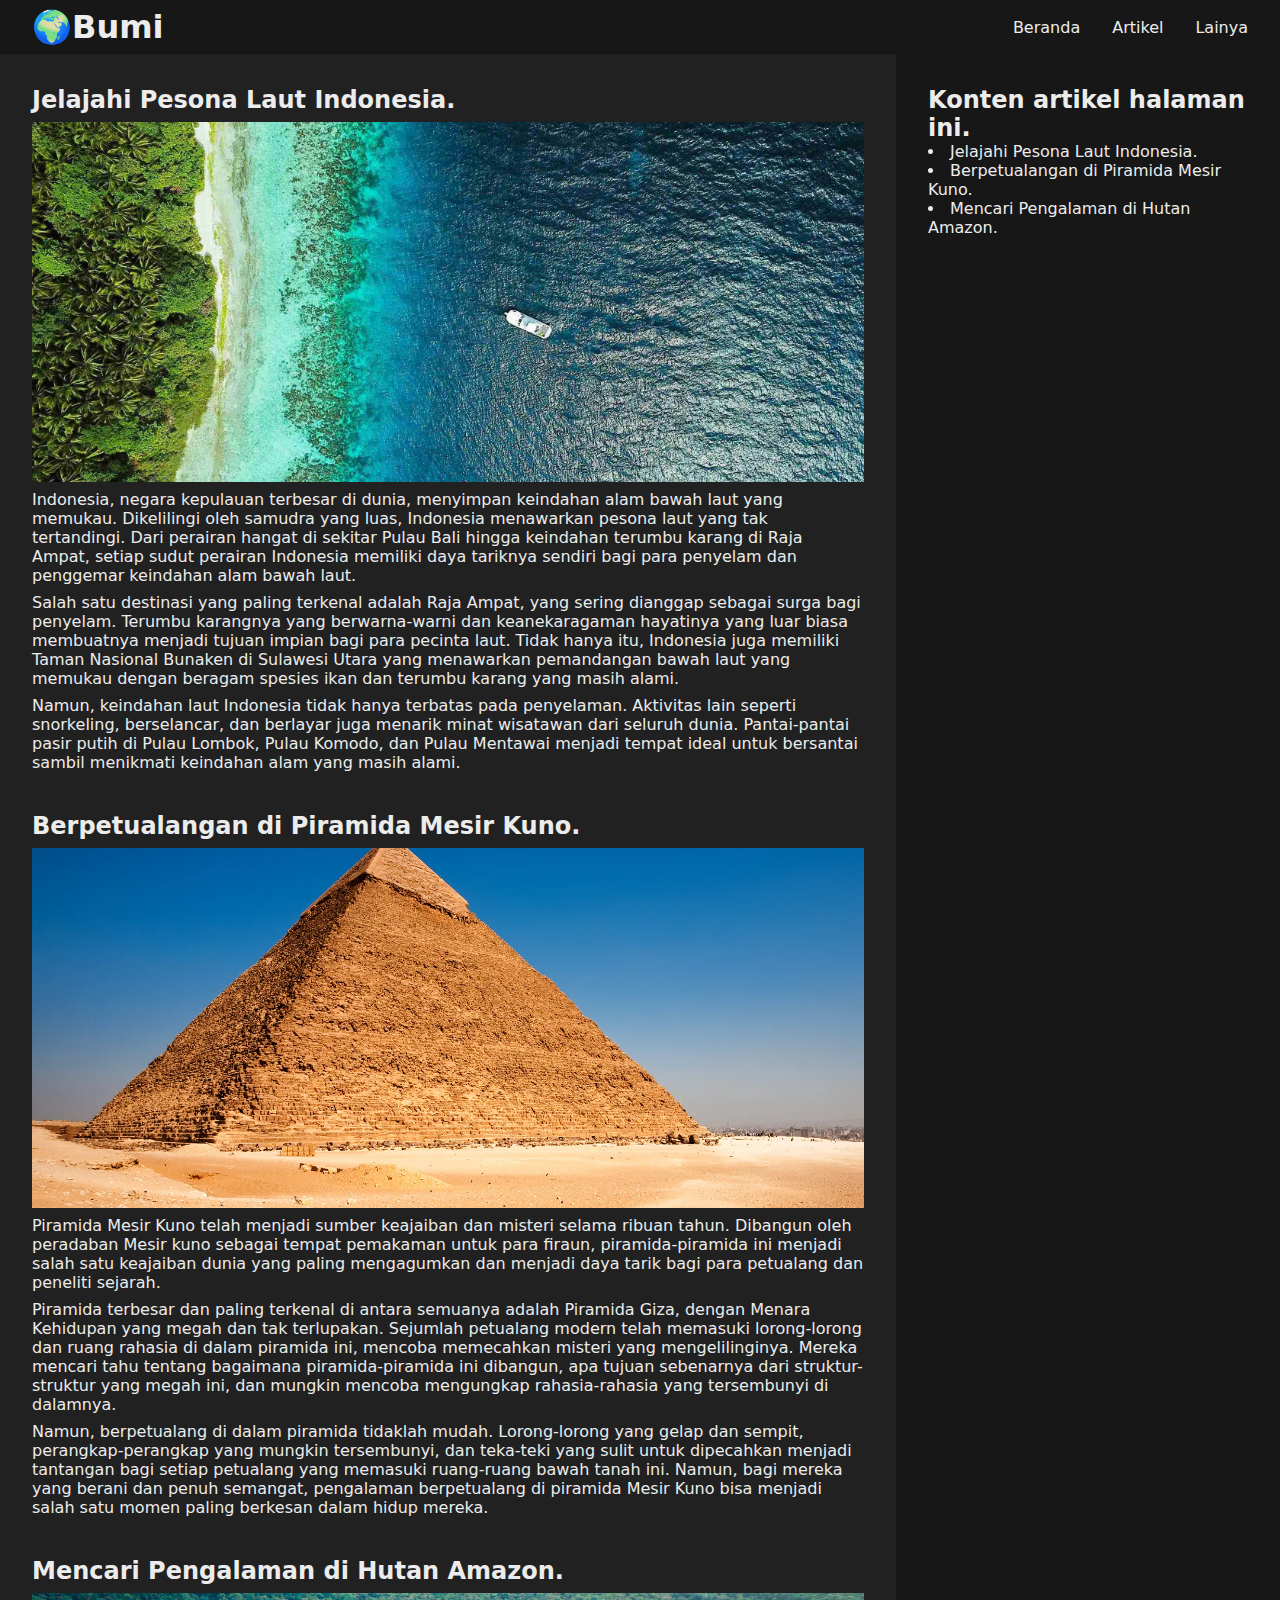
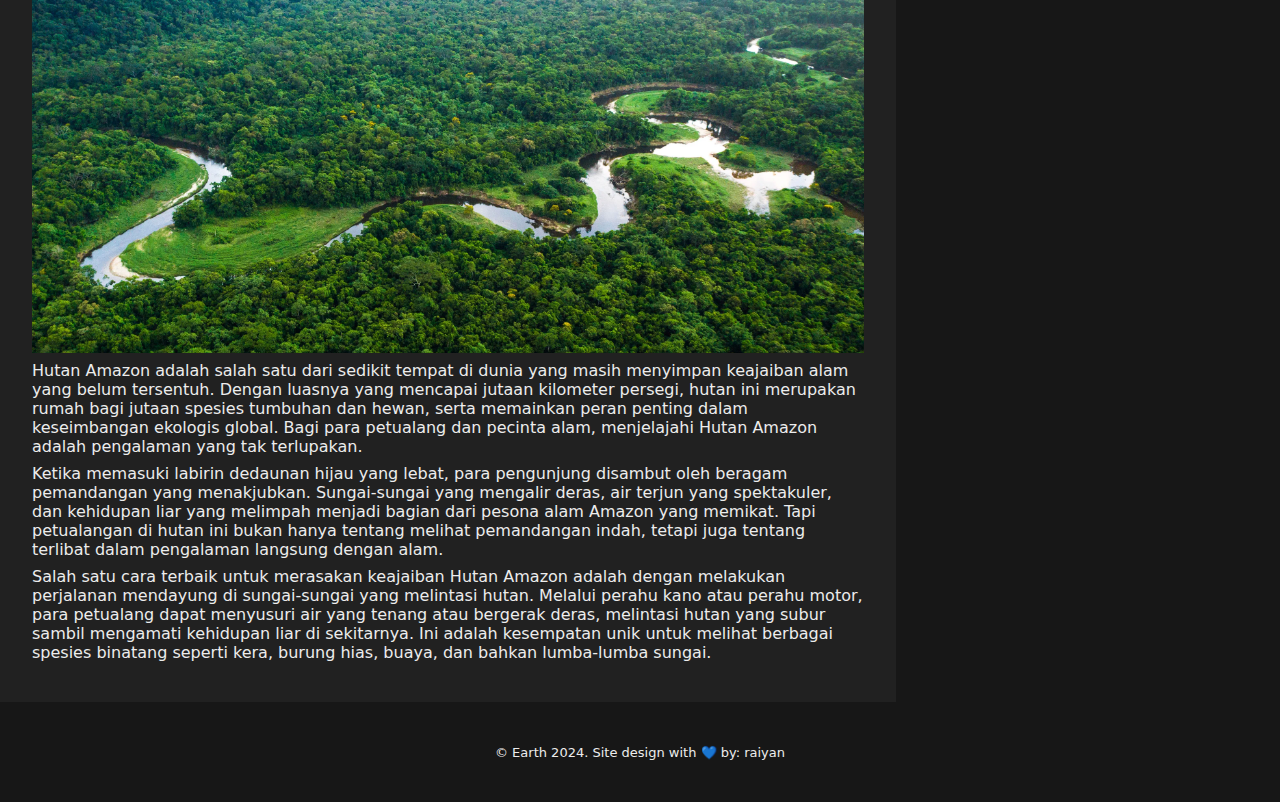
==== artikel/index.html @ 36d03cd4 "update" ====
<!DOCTYPE html>
<html lang="id">
  <head>
    <meta charset="UTF-8" />
    <meta name="viewport" content="width=device-width, initial-scale=1.0" />
    <title>Dasar Pemograman Web</title>
    <link rel="stylesheet" href="../assets/style/style.css" />
  </head>
  <body>
    <header>
      <h1>🌍Bumi</h1>
      <nav>
        <ul>
          <li><a href="/">Beranda</a></li>
          <li><a href="/artikel/">Artikel</a></li>
          <li class="dropdown">
            <button onclick="toggleDropdown()">Lainya</button>
            <div class="dropdown-content" id="myDropdown">
              <a href="/tentang/">Tentang</a>
              <a href="/kontak/">Kontak</a>
            </div>
          </li>
        </ul>
      </nav>
    </header>
    <main>
      <div id="content">
        <article id="#indonesia">
          <h2>Jelajahi Pesona Laut Indonesia.</h2>
          <img src="../assets/img/bg1.jpg" alt="Laut indonesia" />
          <p>
            Indonesia, negara kepulauan terbesar di dunia, menyimpan keindahan
            alam bawah laut yang memukau. Dikelilingi oleh samudra yang luas,
            Indonesia menawarkan pesona laut yang tak tertandingi. Dari perairan
            hangat di sekitar Pulau Bali hingga keindahan terumbu karang di Raja
            Ampat, setiap sudut perairan Indonesia memiliki daya tariknya
            sendiri bagi para penyelam dan penggemar keindahan alam bawah laut.
          </p>
          <p>
            Salah satu destinasi yang paling terkenal adalah Raja Ampat, yang
            sering dianggap sebagai surga bagi penyelam. Terumbu karangnya yang
            berwarna-warni dan keanekaragaman hayatinya yang luar biasa
            membuatnya menjadi tujuan impian bagi para pecinta laut. Tidak hanya
            itu, Indonesia juga memiliki Taman Nasional Bunaken di Sulawesi
            Utara yang menawarkan pemandangan bawah laut yang memukau dengan
            beragam spesies ikan dan terumbu karang yang masih alami.
          </p>
          <p>
            Namun, keindahan laut Indonesia tidak hanya terbatas pada
            penyelaman. Aktivitas lain seperti snorkeling, berselancar, dan
            berlayar juga menarik minat wisatawan dari seluruh dunia.
            Pantai-pantai pasir putih di Pulau Lombok, Pulau Komodo, dan Pulau
            Mentawai menjadi tempat ideal untuk bersantai sambil menikmati
            keindahan alam yang masih alami.
          </p>
        </article>
        <article id="mesir">
          <h2>Berpetualangan di Piramida Mesir Kuno.</h2>
          <img src="../assets/img/bg3.webp" alt="" />
          <p>
            Piramida Mesir Kuno telah menjadi sumber keajaiban dan misteri
            selama ribuan tahun. Dibangun oleh peradaban Mesir kuno sebagai
            tempat pemakaman untuk para firaun, piramida-piramida ini menjadi
            salah satu keajaiban dunia yang paling mengagumkan dan menjadi daya
            tarik bagi para petualang dan peneliti sejarah.
          </p>
          <p>
            Piramida terbesar dan paling terkenal di antara semuanya adalah
            Piramida Giza, dengan Menara Kehidupan yang megah dan tak
            terlupakan. Sejumlah petualang modern telah memasuki lorong-lorong
            dan ruang rahasia di dalam piramida ini, mencoba memecahkan misteri
            yang mengelilinginya. Mereka mencari tahu tentang bagaimana
            piramida-piramida ini dibangun, apa tujuan sebenarnya dari
            struktur-struktur yang megah ini, dan mungkin mencoba mengungkap
            rahasia-rahasia yang tersembunyi di dalamnya.
          </p>
          <p>
            Namun, berpetualang di dalam piramida tidaklah mudah. Lorong-lorong
            yang gelap dan sempit, perangkap-perangkap yang mungkin tersembunyi,
            dan teka-teki yang sulit untuk dipecahkan menjadi tantangan bagi
            setiap petualang yang memasuki ruang-ruang bawah tanah ini. Namun,
            bagi mereka yang berani dan penuh semangat, pengalaman berpetualang
            di piramida Mesir Kuno bisa menjadi salah satu momen paling berkesan
            dalam hidup mereka.
          </p>
        </article>
        <article id="brazil">
          <h2>Mencari Pengalaman di Hutan Amazon.</h2>
          <img src="../assets/img/bg2.webp" alt="" />
          <p>
            Hutan Amazon adalah salah satu dari sedikit tempat di dunia yang
            masih menyimpan keajaiban alam yang belum tersentuh. Dengan luasnya
            yang mencapai jutaan kilometer persegi, hutan ini merupakan rumah
            bagi jutaan spesies tumbuhan dan hewan, serta memainkan peran
            penting dalam keseimbangan ekologis global. Bagi para petualang dan
            pecinta alam, menjelajahi Hutan Amazon adalah pengalaman yang tak
            terlupakan.
          </p>
          <p>
            Ketika memasuki labirin dedaunan hijau yang lebat, para pengunjung
            disambut oleh beragam pemandangan yang menakjubkan. Sungai-sungai
            yang mengalir deras, air terjun yang spektakuler, dan kehidupan liar
            yang melimpah menjadi bagian dari pesona alam Amazon yang memikat.
            Tapi petualangan di hutan ini bukan hanya tentang melihat
            pemandangan indah, tetapi juga tentang terlibat dalam pengalaman
            langsung dengan alam.
          </p>
          <p>
            Salah satu cara terbaik untuk merasakan keajaiban Hutan Amazon
            adalah dengan melakukan perjalanan mendayung di sungai-sungai yang
            melintasi hutan. Melalui perahu kano atau perahu motor, para
            petualang dapat menyusuri air yang tenang atau bergerak deras,
            melintasi hutan yang subur sambil mengamati kehidupan liar di
            sekitarnya. Ini adalah kesempatan unik untuk melihat berbagai
            spesies binatang seperti kera, burung hias, buaya, dan bahkan
            lumba-lumba sungai.
          </p>
        </article>
      </div>
      <aside>
        <h2>Konten artikel halaman ini.</h2>
        <ul>
          <li>
            <a href="/artikel/#indonesia">Jelajahi Pesona Laut Indonesia.</a>
          </li>
          <li>
            <a href="/artikel/#mesir">Berpetualangan di Piramida Mesir Kuno.</a>
          </li>
          <li>
            <a href="/artikel/#brazil">Mencari Pengalaman di Hutan Amazon.</a>
          </li>
        </ul>
      </aside>
    </main>
    <footer>
      <p>
        &copy; Earth 2024. Site design with 💙 by:
        <a href="https://muhammadfathurraiyan.site" target="_blank">raiyan</a>
      </p>
    </footer>
    <script src="../assets/js/script.js"></script>
  </body>
</html>
---- assets/style/style.css ----
* {
  padding: 0;
  margin: 0;
  box-sizing: border-box;
  text-decoration: none;
  color: inherit;
  scroll-behavior: smooth;
  list-style: none;
}

button {
  background: none;
  color: inherit;
  border: none;
  padding: 0;
  font: inherit;
  cursor: pointer;
  outline: inherit;
}

body {
  background-color: #212121;
  color: #ececec;
  font-family: system-ui, -apple-system, BlinkMacSystemFont, "Segoe UI", Roboto,
    Oxygen, Ubuntu, Cantarell, "Open Sans", "Helvetica Neue", sans-serif;
}

header {
  display: flex;
  align-items: center;
  justify-content: space-between;
  background-color: #171717;
  padding: 8px 2rem;
}

header nav ul {
  display: flex;
  gap: 2rem;
}

a:hover {
  color: #008170;
  transition-duration: 300ms;
}

main {
  display: flex;
  min-height: 100vh;
}

#content {
  width: 70%;
  padding: 2rem;
}

aside {
  width: 30%;
  background-color: #171717;
  padding: 2rem;
}

footer {
  display: flex;
  justify-content: center;
  align-items: center;
  height: 100px;
  background-color: #171717;
}

footer p {
  font-size: small;
}

.slider-container {
  position: relative;
  width: 100%;
  height: 100vh;
}

.items {
  display: flex;
  flex-direction: column;
  gap: 1rem;
  align-items: center;
  justify-content: center;
  height: 100%;
  width: 100%;
  position: absolute;
  left: 0;
  opacity: 0;
  visibility: hidden;
  transition: opacity 300ms;
}

.items.active {
  visibility: visible;
  opacity: 1;
}

.items.active .button {
  padding: 1rem 1.5rem;
  background-color: #008170;
  color: #ececec;
  border-radius: 4px;
  font-weight: 600;
  transition-duration: 300ms;
}

.items.active .button:hover {
  background-color: #005a4e;
  color: #ececec;
}

.items img {
  position: absolute;
  top: 0;
  z-index: -1;
  max-height: 100%;
  min-width: 100%;
  display: block;
  object-fit: cover;
}

.slider-container button {
  position: absolute;
  top: 50%;
  transform: translateY(-50%);
  background-color: inherit;
  font-size: xx-large;
  border: none;
  cursor: pointer;
  z-index: 2;
}

.prev {
  left: 2rem;
}

.next {
  right: 2rem;
}

.dropdown {
  position: relative;
}

.dropdown button:hover,
.dropdown button:focus {
  color: #008170;
  transition-duration: 300ms;
}

.dropdown-content {
  display: flex;
  visibility: hidden;
  opacity: 0;
  position: absolute;
  background-color: #212121;
  border-radius: 4px;
  z-index: 1;
  top: 2rem;
  right: 0;
  transition-duration: 300ms;
  padding: 1rem;
  gap: 8px;
  flex-direction: column;
}

.show {
  visibility: visible;
  opacity: 1;
}

/* article */
#content {
  display: flex;
  flex-direction: column;
  gap: 2rem;
}

#content article {
  display: block;
  width: 100%;
}

#content p {
  margin-bottom: 8px;
}

#content article img {
  width: 100%;
  height: 40vh;
  display: block;
  object-fit: cover;
  margin: 8px 0;
}

aside ul li {
  list-style: inside;
}

/* tentang */

#tentang {
  flex-direction: column;
  align-items: center;
  justify-content: center;
}

#tentang section {
  padding: 8px 2rem;
  width: 50%;
  display: flex;
  flex-direction: column;
  justify-content: center;
  align-items: center;
}

#tentang section h1 {
  font-size: xx-large;
  text-align: center;
}

#tentang section h1,
#tentang section p {
  text-align: center;
}
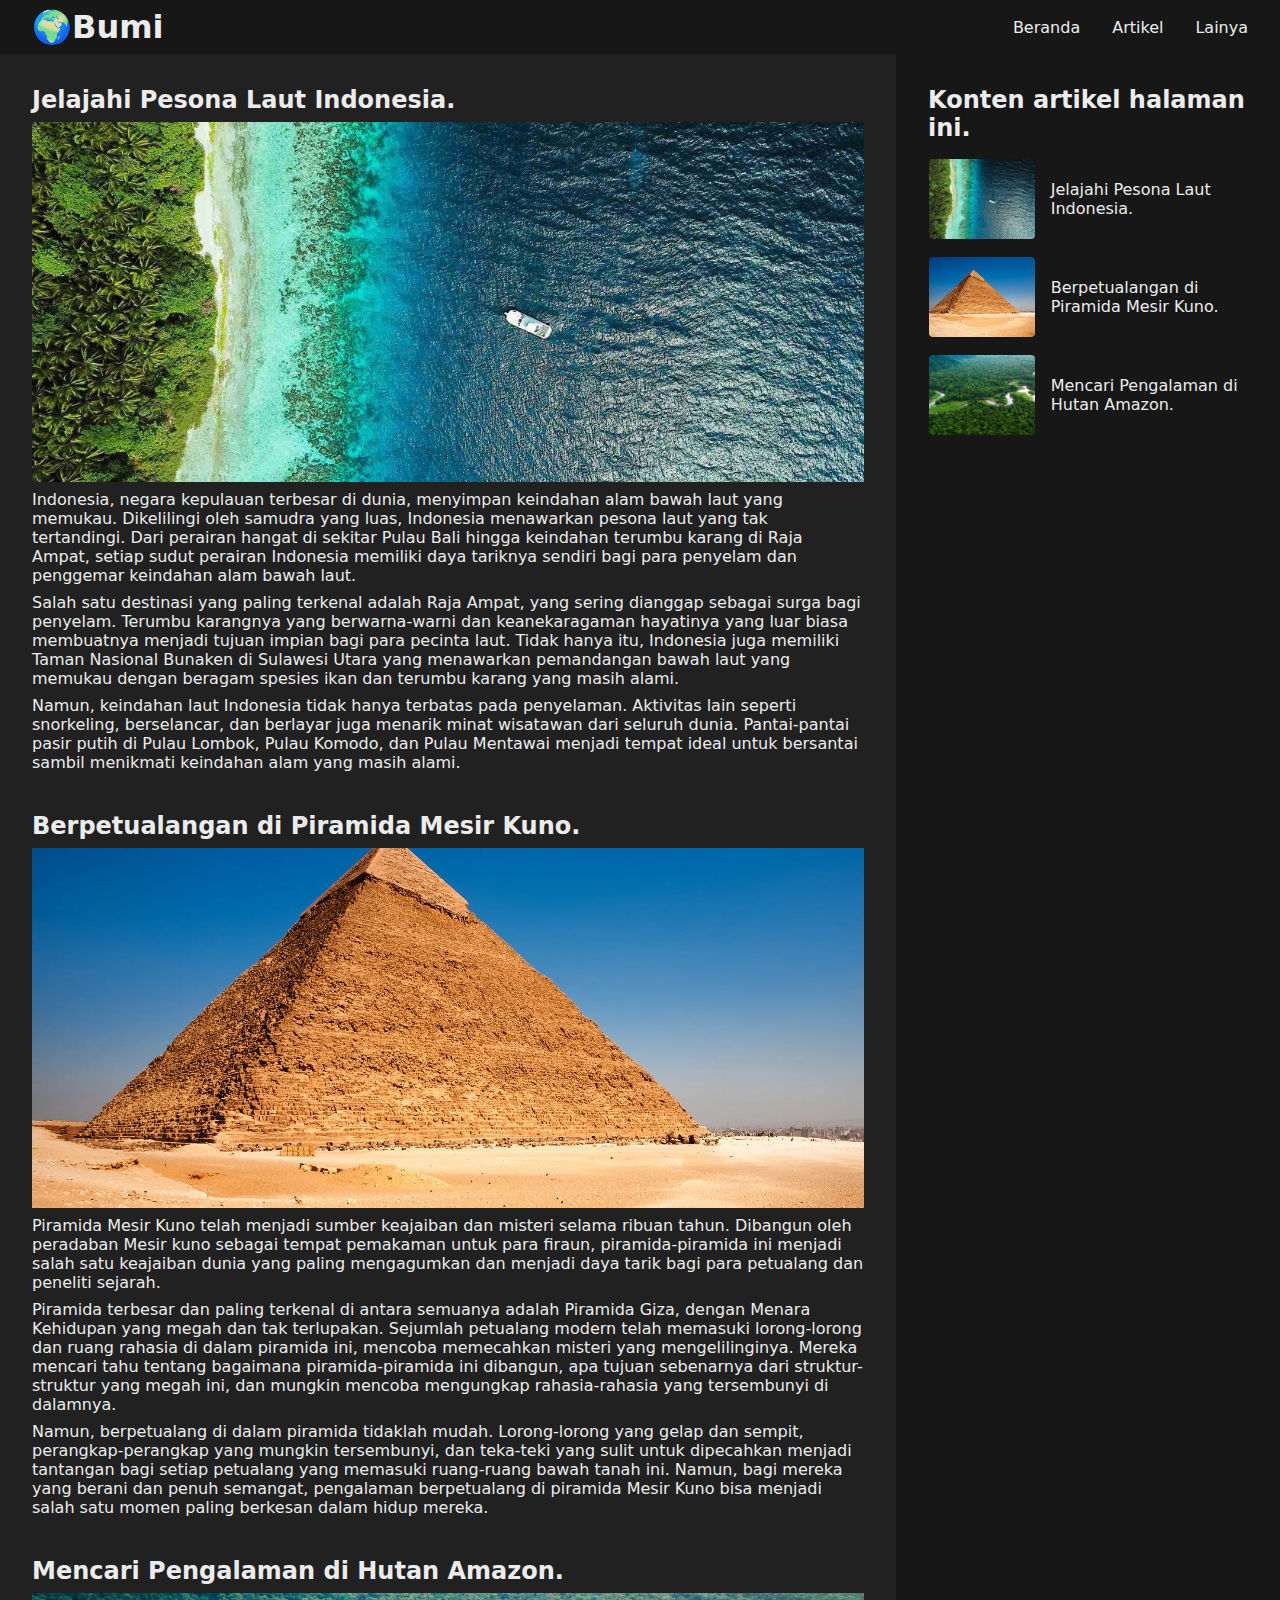
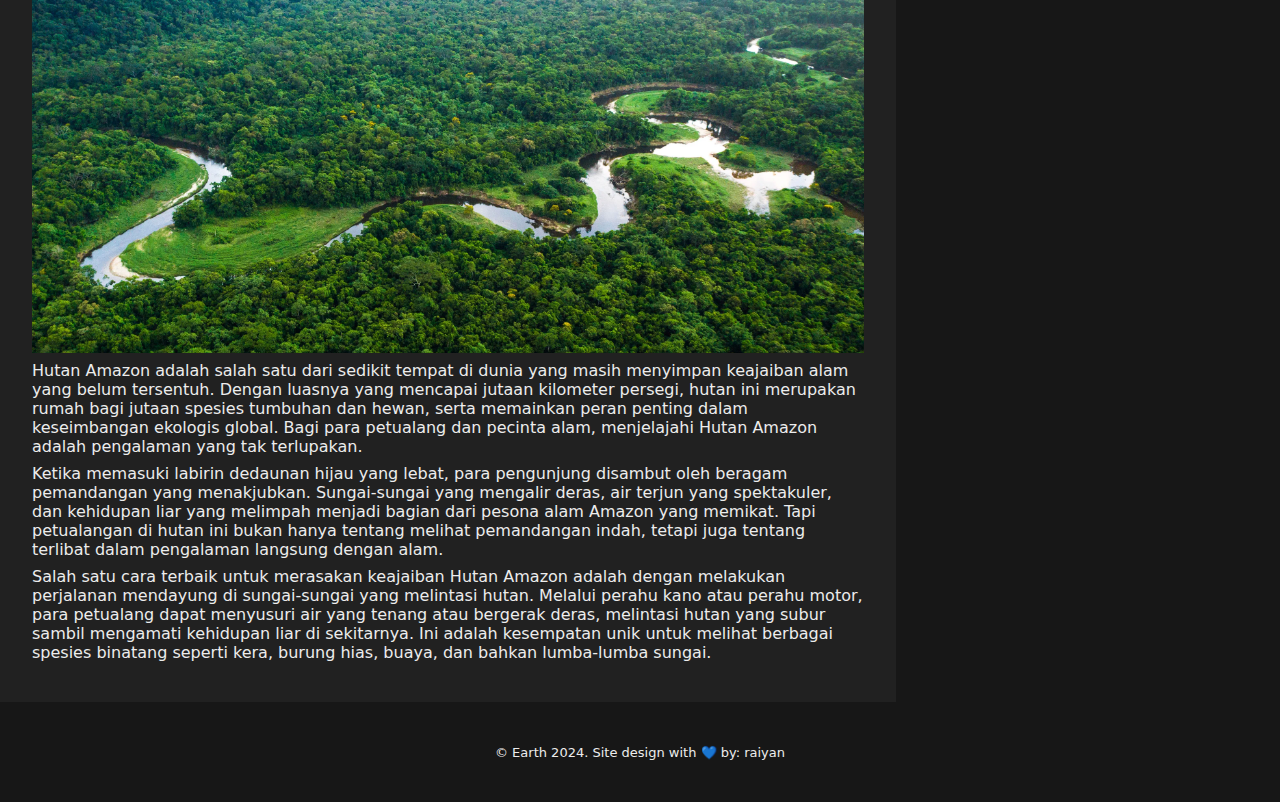
==== commit 1a619716: "update" ====
--- a/artikel/index.html
+++ b/artikel/index.html
@@ -121,13 +121,30 @@
         <h2>Konten artikel halaman ini.</h2>
         <ul>
           <li>
-            <a href="/artikel/#indonesia">Jelajahi Pesona Laut Indonesia.</a>
+            <div class="li-container">
+              <div class="img-container">
+                <img src="../assets/img/bg1.jpg" alt="" />
+              </div>
+              <a href="/artikel/#indonesia">Jelajahi Pesona Laut Indonesia.</a>
+            </div>
           </li>
           <li>
-            <a href="/artikel/#mesir">Berpetualangan di Piramida Mesir Kuno.</a>
+            <div class="li-container">
+              <div class="img-container">
+                <img src="../assets/img/bg3.webp" alt="" />
+              </div>
+              <a href="/artikel/#mesir"
+                >Berpetualangan di Piramida Mesir Kuno.</a
+              >
+            </div>
           </li>
           <li>
-            <a href="/artikel/#brazil">Mencari Pengalaman di Hutan Amazon.</a>
+            <div class="li-container">
+              <div class="img-container">
+                <img src="../assets/img/bg2.webp" alt="" />
+              </div>
+              <a href="/artikel/#brazil">Mencari Pengalaman di Hutan Amazon.</a>
+            </div>
           </li>
         </ul>
       </aside>
--- a/assets/style/style.css
+++ b/assets/style/style.css
@@ -109,6 +109,10 @@
 .items.active .button:hover {
   background-color: #005a4e;
   color: #ececec;
+}
+
+.items h2 {
+  font-size: xx-large;
 }
 
 .items img {
@@ -195,8 +199,41 @@
   margin: 8px 0;
 }
 
-aside ul li {
-  list-style: inside;
+aside ul {
+  margin-top: 1rem;
+  display: flex;
+  flex-direction: column;
+  gap: 1rem;
+}
+
+aside ul li .li-container {
+  display: flex;
+  justify-content: start;
+  align-items: center;
+  gap: 1rem;
+  border-radius: 4px;
+  transition-duration: 300ms;
+  border: #171717 1px solid;
+}
+
+aside ul li .li-container:hover {
+  border: #005a4e 1px solid;
+}
+
+aside ul li .li-container a {
+  width: 65%;
+}
+
+aside ul li .li-container .img-container {
+  height: 5rem;
+  width: 35%;
+}
+
+aside ul li .li-container .img-container img {
+  width: 100%;
+  height: 100%;
+  border-radius: 4px;
+  object-fit: cover;
 }
 
 /* tentang */
@@ -225,3 +262,45 @@
 #tentang section p {
   text-align: center;
 }
+
+@media screen and (max-width: 1024px) {
+  header {
+    padding: 8px 1rem;
+  }
+
+  header nav ul {
+    display: flex;
+    gap: 14px;
+  }
+
+  main {
+    flex-direction: column;
+  }
+
+  aside {
+    order: -1;
+    width: 100%;
+    padding: 1rem;
+  }
+
+  #content {
+    width: 100%;
+    padding: 1rem;
+  }
+
+  #content {
+    width: 100%;
+  }
+
+  #tentang section {
+    width: 100%;
+  }
+
+  aside {
+    width: 100%;
+  }
+
+  #tentang section {
+    width: 100%;
+  }
+}
